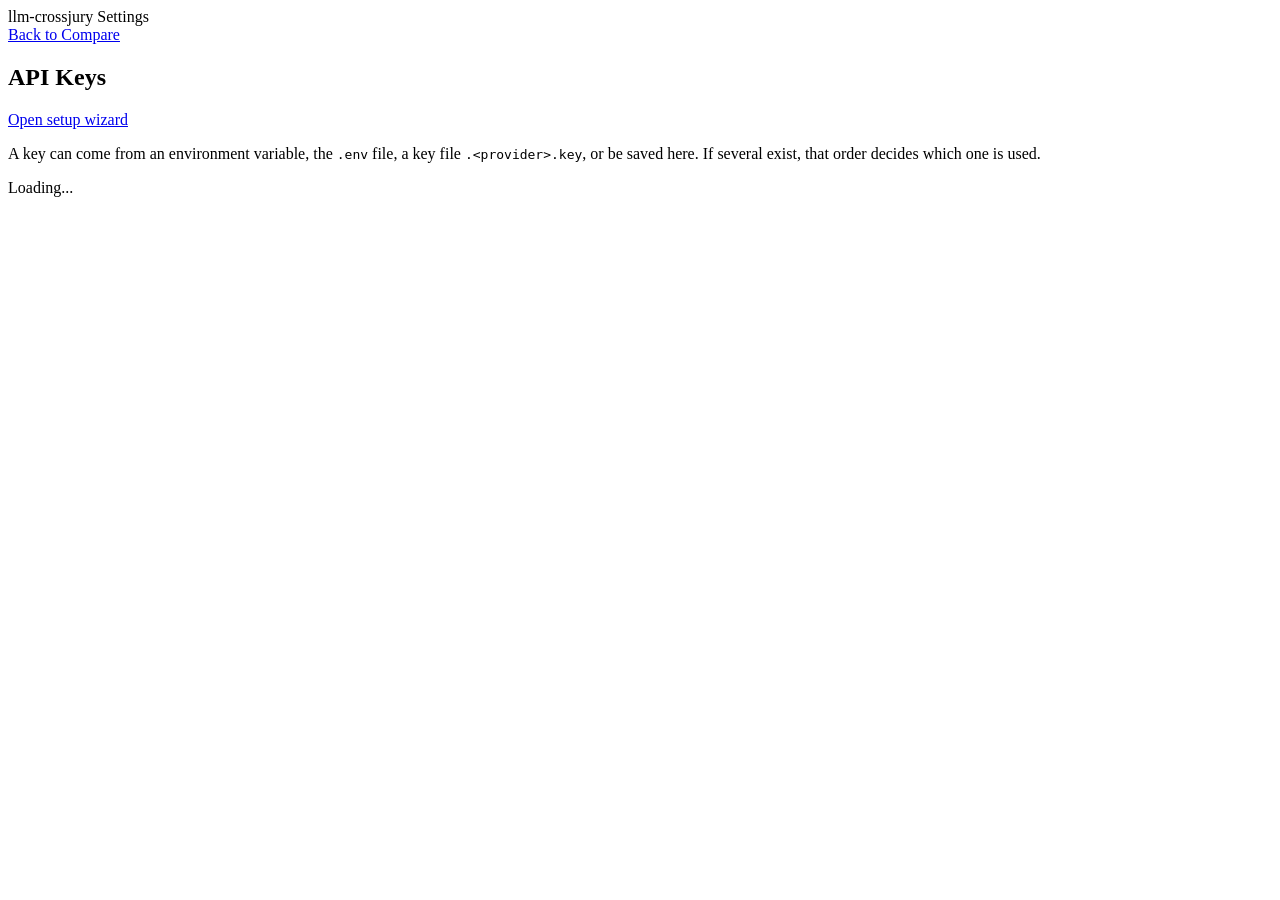
==== src/llm_crossjury/web/static/settings.html @ 58b1d6fd "feat(web): add the Settings > API Keys page and onboarding wizard A settings router serves /settings" ====
<!doctype html>
<html lang="en">
<head>
  <meta charset="utf-8">
  <meta name="viewport" content="width=device-width, initial-scale=1">
  <title>llm-crossjury Settings</title>
  <link rel="stylesheet" href="/app.css">
  <link rel="stylesheet" href="/settings.css">
</head>
<body>
  <header class="topbar">
    <div class="brand">llm-crossjury <span class="brand-mode">Settings</span></div>
    <nav class="topnav"><a href="/">Back to Compare</a></nav>
  </header>

  <main class="page">
    <section id="wizard" class="panel wizard" hidden aria-labelledby="wizard-title">
      <div class="wizard-head">
        <h2 id="wizard-title">Welcome to llm-crossjury</h2>
        <ol id="wizard-progress" class="wizard-progress" aria-label="Setup steps"></ol>
      </div>

      <div class="wizard-step" data-step="1">
        <h3>API keys and subscriptions</h3>
        <p>llm-crossjury sends your question to several AI vendors and compares the answers. To talk to a vendor it needs an <strong>API key</strong> from that vendor's developer console.</p>
        <ul class="plain-list">
          <li><strong>API key (available now):</strong> you pay the vendor per use. Every run shows a cost estimate first, and a daily budget stops runaway spending.</li>
          <li><strong>Subscription (coming soon):</strong> use an existing chat subscription instead of an API key. This mode is not available yet.</li>
        </ul>
        <p class="muted">A chat subscription (for example a paid chat app plan) does not include API access; API keys are billed separately by each vendor.</p>
      </div>

      <div class="wizard-step" data-step="2" hidden>
        <h3>Get an API key</h3>
        <p>You need a key from at least one vendor. Open the vendor's official key page, sign in, and create a key. Copy it; most vendors show it only once.</p>
        <ul id="wizard-links" class="link-list"></ul>
      </div>

      <div class="wizard-step" data-step="3" hidden>
        <h3>Paste your key</h3>
        <form id="wizard-save-form" class="key-form" autocomplete="off">
          <label class="field">
            <span class="field-label">Vendor</span>
            <select id="wizard-provider"></select>
          </label>
          <label class="field">
            <span class="field-label">API key</span>
            <input id="wizard-key" type="password" autocomplete="off" spellcheck="false" placeholder="Paste the key here">
          </label>
          <div class="actions">
            <button id="wizard-save" type="submit" class="btn btn-primary">Save key</button>
            <span id="wizard-save-status" class="muted" aria-live="polite"></span>
          </div>
        </form>
        <p class="muted">The key is stored on this computer only, in your user settings folder. It is never shown again after saving.</p>
      </div>

      <div class="wizard-step" data-step="4" hidden>
        <h3>Test the key</h3>
        <p>The test asks the vendor for its list of models. It spends no tokens and costs nothing.</p>
        <div class="actions">
          <button id="wizard-test" type="button" class="btn btn-primary">Test connection</button>
          <span id="wizard-test-status" class="muted" aria-live="polite"></span>
        </div>
      </div>

      <div class="wizard-step" data-step="5" hidden>
        <h3>Your spending limits</h3>
        <p>These limits protect you from unexpected costs. Runs that could exceed them are refused before any call is made.</p>
        <dl id="wizard-budget" class="budget-list"></dl>
        <p class="muted">These are the current defaults (read-only here).</p>
      </div>

      <div class="wizard-step" data-step="6" hidden>
        <h3>All set</h3>
        <p>You can add keys for more vendors, replace or delete keys at any time under Settings, API Keys.</p>
        <div class="actions">
          <a class="btn btn-primary" href="/">Start comparing</a>
        </div>
      </div>

      <div class="wizard-nav">
        <button id="wizard-skip" type="button" class="btn btn-link">Skip setup</button>
        <div class="actions">
          <button id="wizard-back" type="button" class="btn">Back</button>
          <button id="wizard-next" type="button" class="btn btn-primary">Next</button>
        </div>
      </div>
    </section>

    <section id="keys-section" class="panel">
      <div class="keys-head">
        <h2 class="section-label">API Keys</h2>
        <a id="open-wizard" class="btn" href="/settings?onboarding=1">Open setup wizard</a>
      </div>
      <p class="muted">A key can come from an environment variable, the <code>.env</code> file, a key file <code>.&lt;provider&gt;.key</code>, or be saved here. If several exist, that order decides which one is used.</p>
      <div id="keys" class="keys">
        <p class="muted">Loading...</p>
      </div>
      <p id="store-note" class="muted"></p>
    </section>

    <div id="message" class="message" role="alert" hidden></div>
  </main>

  <script src="/settings.js"></script>
</body>
</html>
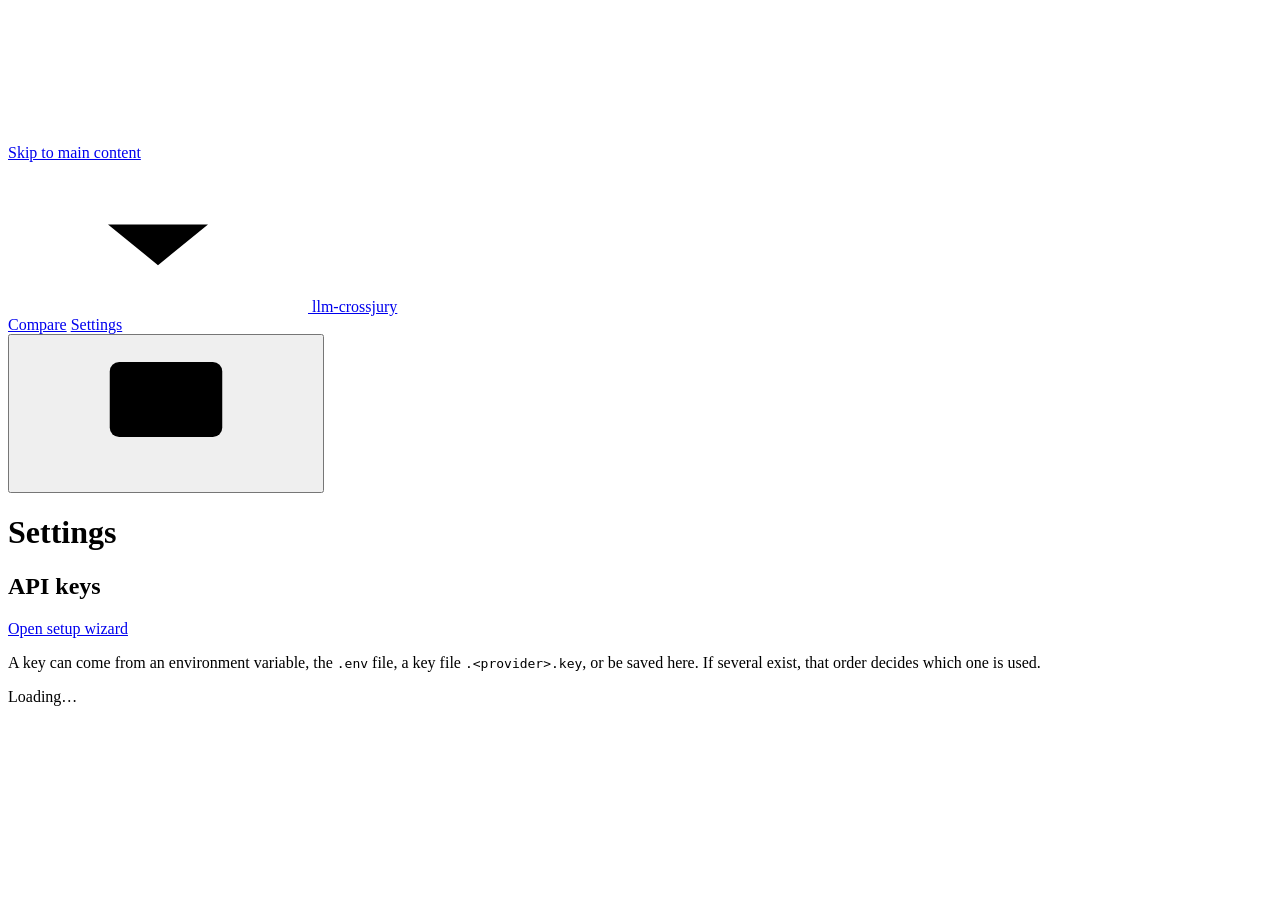
==== commit e2c3f0ea: "feat(ui): restyle the settings page and setup wizard to match Same top bar, navigation state, theme " ====
--- a/src/llm_crossjury/web/static/settings.html
+++ b/src/llm_crossjury/web/static/settings.html
@@ -3,20 +3,46 @@
 <head>
   <meta charset="utf-8">
   <meta name="viewport" content="width=device-width, initial-scale=1">
-  <title>llm-crossjury Settings</title>
+  <meta name="color-scheme" content="light dark">
+  <title>Settings - llm-crossjury</title>
+  <link rel="icon" href="/favicon.svg" type="image/svg+xml">
   <link rel="stylesheet" href="/app.css">
   <link rel="stylesheet" href="/settings.css">
+  <script src="/theme.js"></script>
 </head>
 <body>
+  <a class="skip-link" href="#main">Skip to main content</a>
+
+  <svg class="sprite" aria-hidden="true" focusable="false">
+    <symbol id="i-mark" viewBox="0 0 24 24"><path d="M4 3v7M9.33 3v7M14.67 3v7M20 3v7M4 10l8 6.5 8-6.5M12 16.5V21"/></symbol>
+    <symbol id="i-check" viewBox="0 0 24 24"><path d="M5 12.5l4.5 4.5L19 7.5"/></symbol>
+    <symbol id="i-sun" viewBox="0 0 24 24"><circle cx="12" cy="12" r="4"/><path d="M12 2.5v2M12 19.5v2M2.5 12h2M19.5 12h2M5.3 5.3l1.4 1.4M17.3 17.3l1.4 1.4M5.3 18.7l1.4-1.4M17.3 6.7l1.4-1.4"/></symbol>
+    <symbol id="i-moon" viewBox="0 0 24 24"><path d="M20 14.5A8 8 0 1 1 9.5 4a6.5 6.5 0 0 0 10.5 10.5z"/></symbol>
+    <symbol id="i-system" viewBox="0 0 24 24"><rect x="3" y="4" width="18" height="12" rx="1.5"/><path d="M8 20h8M12 16v4"/></symbol>
+    <symbol id="i-alert" viewBox="0 0 24 24"><path d="M12 3.5l9.5 16.5h-19z"/><path d="M12 10v4.5M12 17.5v.01"/></symbol>
+    <symbol id="i-external" viewBox="0 0 24 24"><path d="M14 4h6v6M20 4l-9 9M18 14v5a1 1 0 0 1-1 1H5a1 1 0 0 1-1-1V7a1 1 0 0 1 1-1h5"/></symbol>
+  </svg>
+
   <header class="topbar">
-    <div class="brand">llm-crossjury <span class="brand-mode">Settings</span></div>
-    <nav class="topnav"><a href="/">Back to Compare</a></nav>
+    <a class="brand" href="/">
+      <svg class="icon brand-mark" aria-hidden="true"><use href="#i-mark"/></svg>
+      <span class="brand-name">llm-crossjury</span>
+    </a>
+    <nav class="topnav" aria-label="Main">
+      <a href="/">Compare</a>
+      <a href="/settings" aria-current="page">Settings</a>
+    </nav>
+    <button id="theme-toggle" class="icon-btn theme-toggle" type="button" aria-label="Theme: system">
+      <svg class="icon" aria-hidden="true"><use href="#i-system"/></svg>
+    </button>
   </header>
 
-  <main class="page">
+  <main id="main" class="page settings-page" tabindex="-1">
+    <h1 class="visually-hidden">Settings</h1>
+
     <section id="wizard" class="panel wizard" hidden aria-labelledby="wizard-title">
       <div class="wizard-head">
-        <h2 id="wizard-title">Welcome to llm-crossjury</h2>
+        <h2 id="wizard-title" class="panel-title">Set up llm-crossjury</h2>
         <ol id="wizard-progress" class="wizard-progress" aria-label="Setup steps"></ol>
       </div>
 
@@ -24,35 +50,35 @@
         <h3>API keys and subscriptions</h3>
         <p>llm-crossjury sends your question to several AI vendors and compares the answers. To talk to a vendor it needs an <strong>API key</strong> from that vendor's developer console.</p>
         <ul class="plain-list">
-          <li><strong>API key (available now):</strong> you pay the vendor per use. Every run shows a cost estimate first, and a daily budget stops runaway spending.</li>
-          <li><strong>Subscription (coming soon):</strong> use an existing chat subscription instead of an API key. This mode is not available yet.</li>
+          <li><strong>API key:</strong> you pay the vendor per use. Every run shows a cost estimate first, and a daily budget stops runaway spending.</li>
+          <li><strong>Subscription:</strong> use an existing chat subscription through the vendor's official command-line tool instead of an API key. Pick it per model on the Compare page.</li>
         </ul>
-        <p class="muted">A chat subscription (for example a paid chat app plan) does not include API access; API keys are billed separately by each vendor.</p>
+        <p class="help">A chat subscription does not include API access; API keys are billed separately by each vendor.</p>
       </div>
 
       <div class="wizard-step" data-step="2" hidden>
         <h3>Get an API key</h3>
-        <p>You need a key from at least one vendor. Open the vendor's official key page, sign in, and create a key. Copy it; most vendors show it only once.</p>
+        <p>You need a key from at least one vendor. Open the vendor's key page, sign in, and create a key. Copy it: most vendors show it only once.</p>
         <ul id="wizard-links" class="link-list"></ul>
       </div>
 
       <div class="wizard-step" data-step="3" hidden>
         <h3>Paste your key</h3>
         <form id="wizard-save-form" class="key-form" autocomplete="off">
-          <label class="field">
-            <span class="field-label">Vendor</span>
+          <div class="field">
+            <label class="field-label" for="wizard-provider">Vendor</label>
             <select id="wizard-provider"></select>
-          </label>
-          <label class="field">
-            <span class="field-label">API key</span>
-            <input id="wizard-key" type="password" autocomplete="off" spellcheck="false" placeholder="Paste the key here">
-          </label>
+          </div>
+          <div class="field">
+            <label class="field-label" for="wizard-key">API key</label>
+            <input id="wizard-key" type="password" autocomplete="off" spellcheck="false" placeholder="Paste the key here" aria-describedby="wizard-key-help">
+            <p id="wizard-key-help" class="help">Stored on this computer only, in your user settings folder. It is never shown again after saving.</p>
+          </div>
           <div class="actions">
             <button id="wizard-save" type="submit" class="btn btn-primary">Save key</button>
-            <span id="wizard-save-status" class="muted" aria-live="polite"></span>
+            <span id="wizard-save-status" class="status" aria-live="polite"></span>
           </div>
         </form>
-        <p class="muted">The key is stored on this computer only, in your user settings folder. It is never shown again after saving.</p>
       </div>
 
       <div class="wizard-step" data-step="4" hidden>
@@ -60,7 +86,7 @@
         <p>The test asks the vendor for its list of models. It spends no tokens and costs nothing.</p>
         <div class="actions">
           <button id="wizard-test" type="button" class="btn btn-primary">Test connection</button>
-          <span id="wizard-test-status" class="muted" aria-live="polite"></span>
+          <span id="wizard-test-status" class="status" aria-live="polite"></span>
         </div>
       </div>
 
@@ -68,12 +94,12 @@
         <h3>Your spending limits</h3>
         <p>These limits protect you from unexpected costs. Runs that could exceed them are refused before any call is made.</p>
         <dl id="wizard-budget" class="budget-list"></dl>
-        <p class="muted">These are the current defaults (read-only here).</p>
+        <p class="help">These are the current defaults (read-only here).</p>
       </div>
 
       <div class="wizard-step" data-step="6" hidden>
         <h3>All set</h3>
-        <p>You can add keys for more vendors, replace or delete keys at any time under Settings, API Keys.</p>
+        <p>You can add keys for more vendors, and replace or delete keys at any time, under Settings.</p>
         <div class="actions">
           <a class="btn btn-primary" href="/">Start comparing</a>
         </div>
@@ -88,16 +114,16 @@
       </div>
     </section>
 
-    <section id="keys-section" class="panel">
-      <div class="keys-head">
-        <h2 class="section-label">API Keys</h2>
+    <section id="keys-section" class="panel" aria-labelledby="keys-title">
+      <div class="panel-head keys-head">
+        <h2 id="keys-title" class="panel-title">API keys</h2>
         <a id="open-wizard" class="btn" href="/settings?onboarding=1">Open setup wizard</a>
       </div>
-      <p class="muted">A key can come from an environment variable, the <code>.env</code> file, a key file <code>.&lt;provider&gt;.key</code>, or be saved here. If several exist, that order decides which one is used.</p>
-      <div id="keys" class="keys">
-        <p class="muted">Loading...</p>
+      <p class="help keys-intro">A key can come from an environment variable, the <code>.env</code> file, a key file <code>.&lt;provider&gt;.key</code>, or be saved here. If several exist, that order decides which one is used.</p>
+      <div id="keys" class="rack keys">
+        <p class="help rack-loading">Loading&hellip;</p>
       </div>
-      <p id="store-note" class="muted"></p>
+      <p id="store-note" class="help store-note"></p>
     </section>
 
     <div id="message" class="message" role="alert" hidden></div>
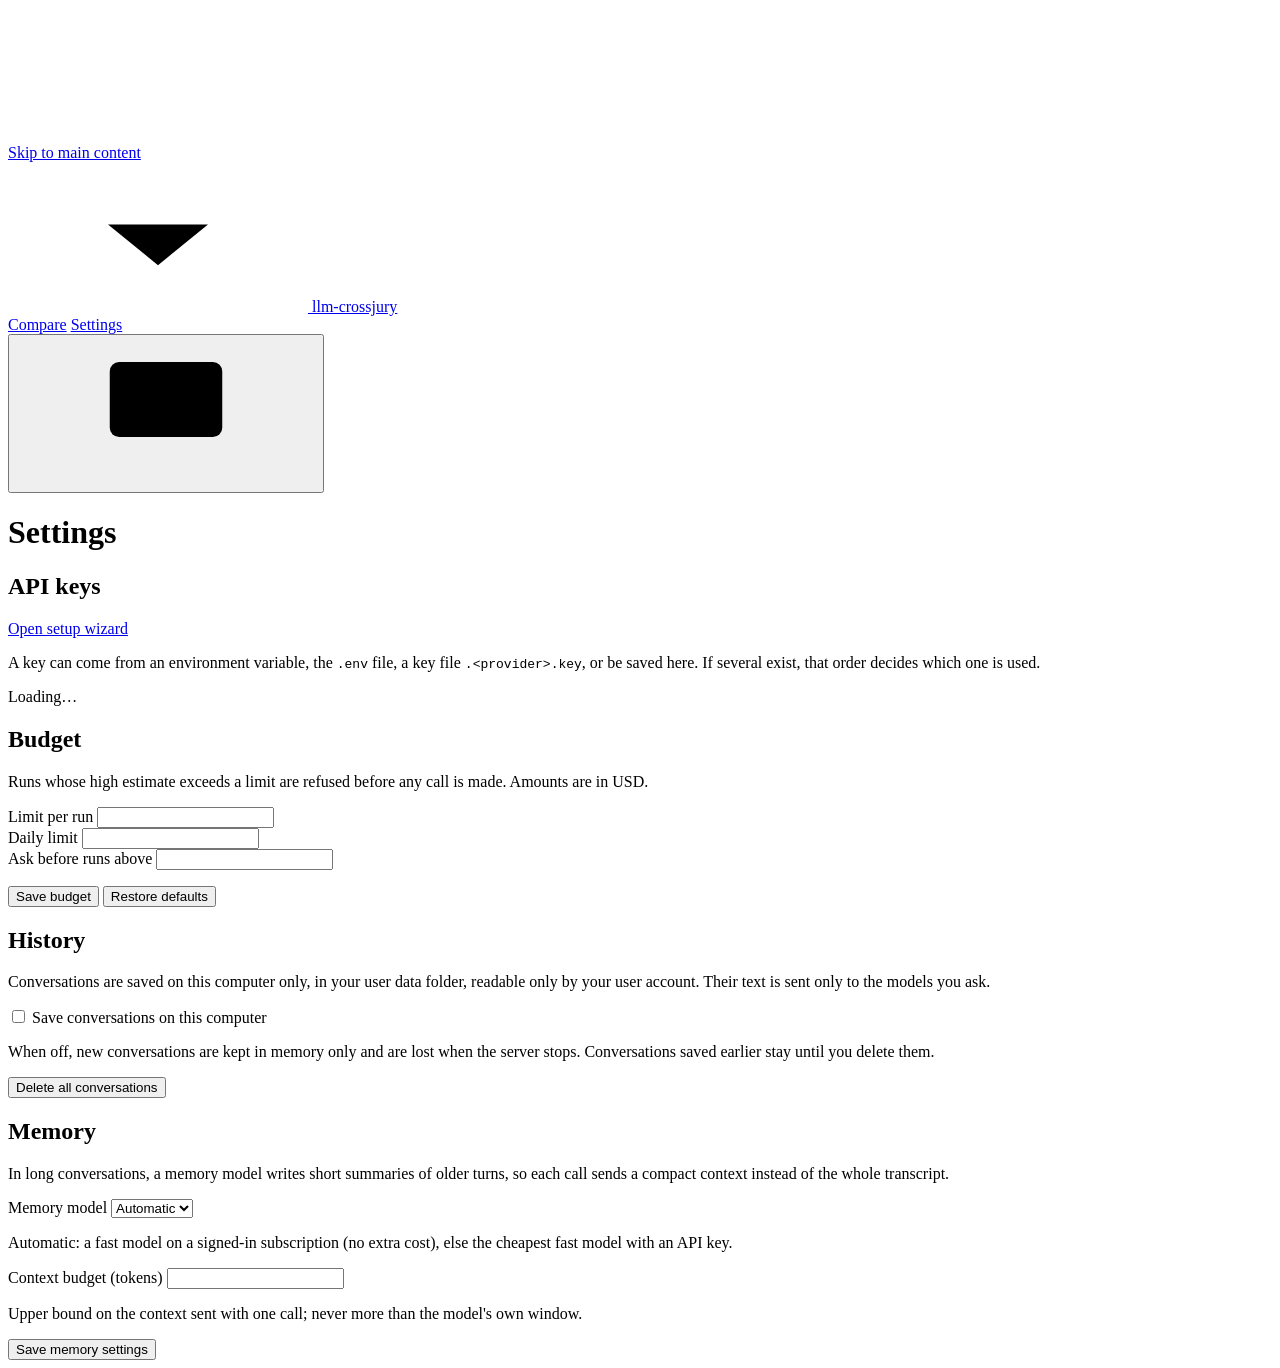
==== commit 10501d20: "feat(sessions): session store, detached tasks, app settings and session hooks (M1.5 A) - core/sessio" ====
--- a/src/llm_crossjury/web/static/settings.html
+++ b/src/llm_crossjury/web/static/settings.html
@@ -94,7 +94,7 @@
         <h3>Your spending limits</h3>
         <p>These limits protect you from unexpected costs. Runs that could exceed them are refused before any call is made.</p>
         <dl id="wizard-budget" class="budget-list"></dl>
-        <p class="help">These are the current defaults (read-only here).</p>
+        <p class="help">You can change them at any time under Settings, Budget.</p>
       </div>
 
       <div class="wizard-step" data-step="6" hidden>
@@ -126,6 +126,78 @@
       <p id="store-note" class="help store-note"></p>
     </section>
 
+    <section id="budget-section" class="panel app-section" aria-labelledby="budget-title">
+      <h2 id="budget-title" class="panel-title">Budget</h2>
+      <p class="help section-intro">Runs whose high estimate exceeds a limit are refused before any call is made. Amounts are in <span id="budget-currency">USD</span>.</p>
+      <form id="budget-form" class="app-form" autocomplete="off" novalidate>
+        <div class="app-fields">
+          <div class="field">
+            <label class="field-label" for="budget-run">Limit per run</label>
+            <input id="budget-run" type="number" inputmode="decimal" min="0.01" step="0.01" required>
+          </div>
+          <div class="field">
+            <label class="field-label" for="budget-daily">Daily limit</label>
+            <input id="budget-daily" type="number" inputmode="decimal" min="0.01" step="0.01" required>
+          </div>
+          <div class="field">
+            <label class="field-label" for="budget-confirm">Ask before runs above</label>
+            <input id="budget-confirm" type="number" inputmode="decimal" min="0" step="0.01" required>
+          </div>
+        </div>
+        <p id="budget-spent" class="help" aria-live="polite"></p>
+        <p id="budget-defaults" class="help"></p>
+        <div class="actions">
+          <button id="budget-save" type="submit" class="btn btn-primary">Save budget</button>
+          <button id="budget-reset" type="button" class="btn">Restore defaults</button>
+          <span id="budget-status" class="status" aria-live="polite"></span>
+        </div>
+      </form>
+    </section>
+
+    <section id="history-section" class="panel app-section" aria-labelledby="history-title">
+      <h2 id="history-title" class="panel-title">History</h2>
+      <p class="help section-intro">Conversations are saved on this computer only, in your user data folder, readable only by your user account. Their text is sent only to the models you ask.</p>
+      <div class="app-form">
+        <label class="check-row" for="history-save">
+          <input id="history-save" type="checkbox">
+          <span>Save conversations on this computer</span>
+        </label>
+        <p class="help">When off, new conversations are kept in memory only and are lost when the server stops. Conversations saved earlier stay until you delete them.</p>
+        <div class="actions">
+          <span id="history-status" class="status" aria-live="polite"></span>
+        </div>
+        <div class="actions danger-zone">
+          <button id="history-clear" type="button" class="btn btn-danger">Delete all conversations</button>
+          <span id="history-clear-status" class="status" aria-live="polite"></span>
+        </div>
+      </div>
+    </section>
+
+    <section id="memory-section" class="panel app-section" aria-labelledby="memory-title">
+      <h2 id="memory-title" class="panel-title">Memory</h2>
+      <p class="help section-intro">In long conversations, a memory model writes short summaries of older turns, so each call sends a compact context instead of the whole transcript.</p>
+      <form id="memory-form" class="app-form" autocomplete="off" novalidate>
+        <div class="app-fields">
+          <div class="field">
+            <label class="field-label" for="memory-model">Memory model</label>
+            <select id="memory-model" aria-describedby="memory-model-help">
+              <option value="auto">Automatic</option>
+            </select>
+            <p id="memory-model-help" class="help">Automatic: a fast model on a signed-in subscription (no extra cost), else the cheapest fast model with an API key.</p>
+          </div>
+          <div class="field">
+            <label class="field-label" for="memory-budget">Context budget (tokens)</label>
+            <input id="memory-budget" type="number" inputmode="numeric" min="8000" step="1000" required aria-describedby="memory-budget-help">
+            <p id="memory-budget-help" class="help">Upper bound on the context sent with one call; never more than the model's own window.</p>
+          </div>
+        </div>
+        <div class="actions">
+          <button id="memory-save" type="submit" class="btn btn-primary">Save memory settings</button>
+          <span id="memory-status" class="status" aria-live="polite"></span>
+        </div>
+      </form>
+    </section>
+
     <div id="message" class="message" role="alert" hidden></div>
   </main>
 
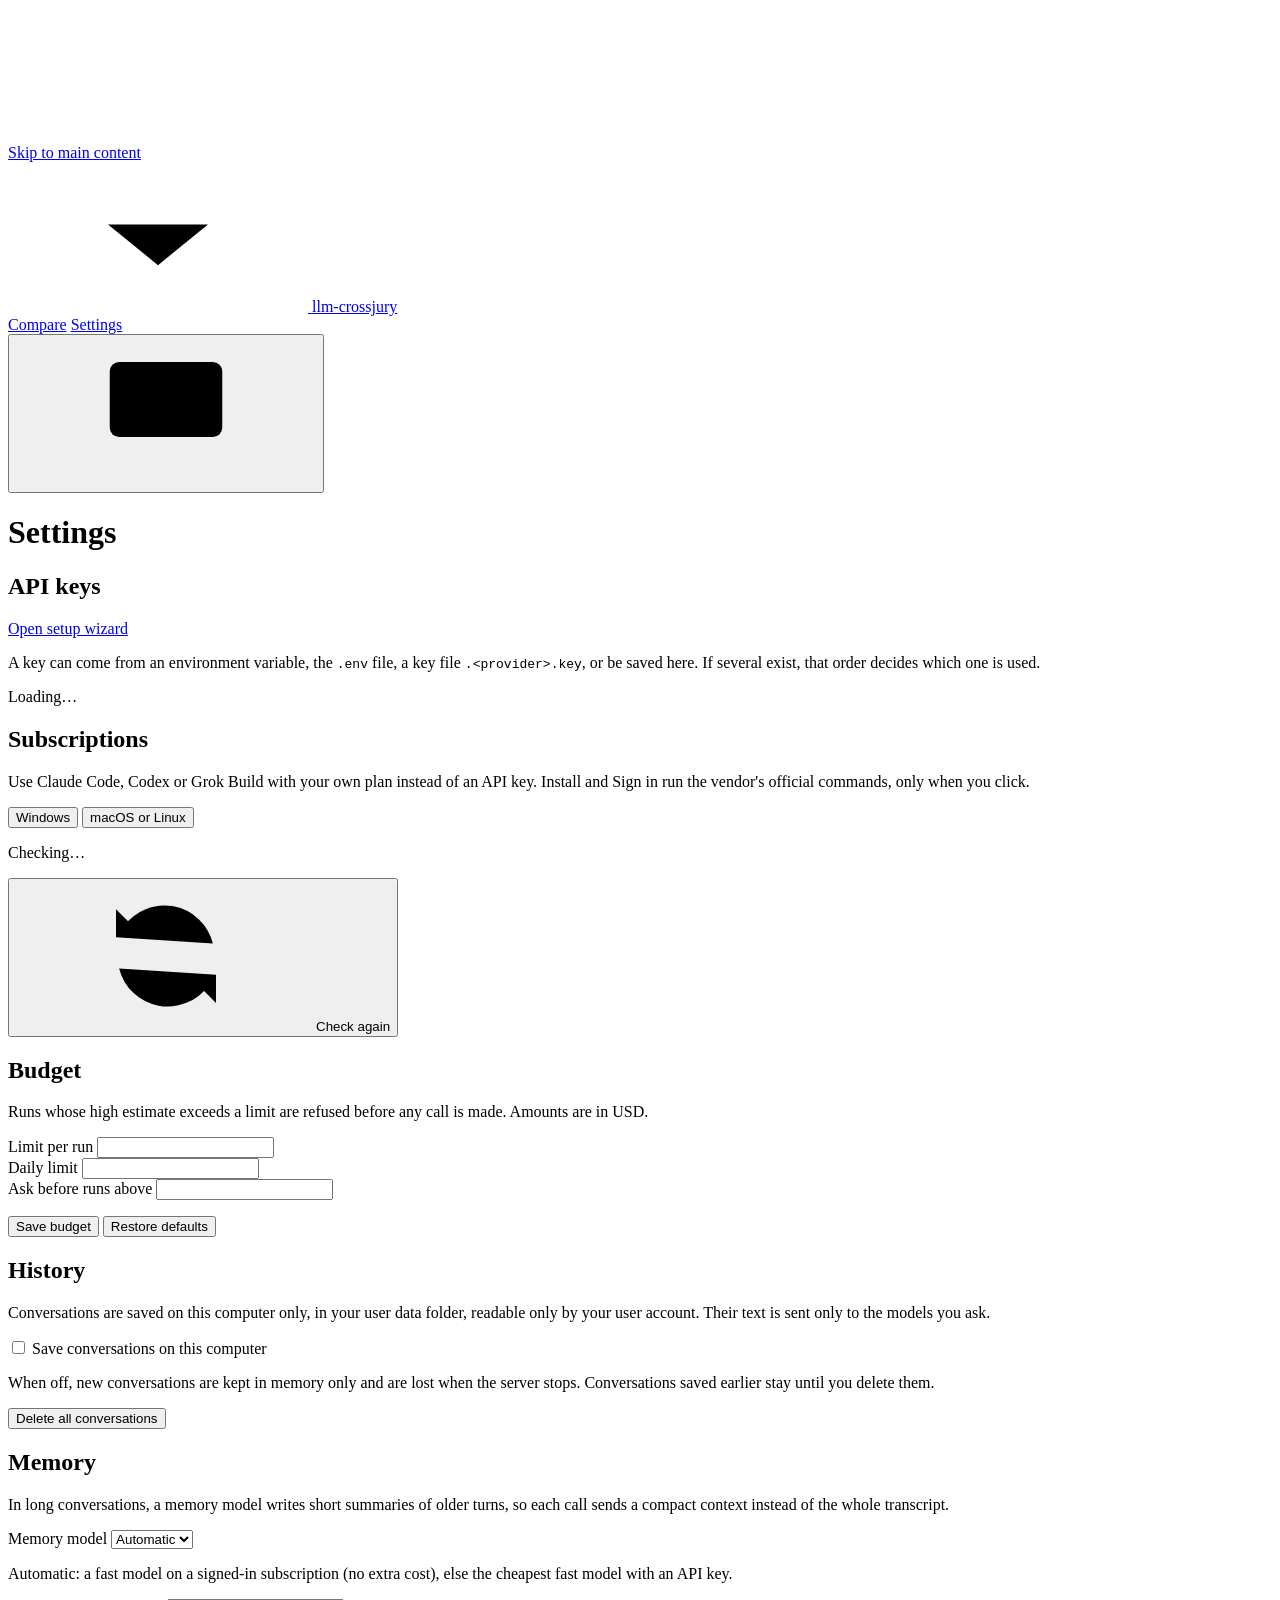
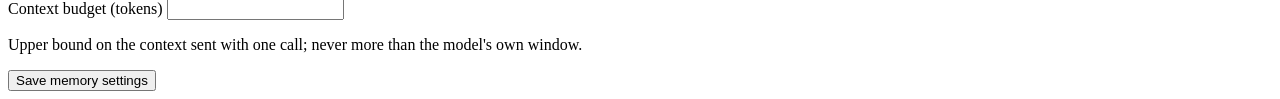
==== commit 6c0aab7f: "feat(onboarding): one-click install and sign-in for subscription CLIs The setup wizard and a new Set" ====
--- a/src/llm_crossjury/web/static/settings.html
+++ b/src/llm_crossjury/web/static/settings.html
@@ -21,6 +21,9 @@
     <symbol id="i-system" viewBox="0 0 24 24"><rect x="3" y="4" width="18" height="12" rx="1.5"/><path d="M8 20h8M12 16v4"/></symbol>
     <symbol id="i-alert" viewBox="0 0 24 24"><path d="M12 3.5l9.5 16.5h-19z"/><path d="M12 10v4.5M12 17.5v.01"/></symbol>
     <symbol id="i-external" viewBox="0 0 24 24"><path d="M14 4h6v6M20 4l-9 9M18 14v5a1 1 0 0 1-1 1H5a1 1 0 0 1-1-1V7a1 1 0 0 1 1-1h5"/></symbol>
+    <symbol id="i-copy" viewBox="0 0 24 24"><rect x="9" y="9" width="11" height="11" rx="1.5"/><path d="M15 9V5a1 1 0 0 0-1-1H5a1 1 0 0 0-1 1v9a1 1 0 0 0 1 1h4"/></symbol>
+    <symbol id="i-download" viewBox="0 0 24 24"><path d="M12 4v11M7 10.5l5 5 5-5M5 20h14"/></symbol>
+    <symbol id="i-refresh" viewBox="0 0 24 24"><path d="M19.5 10A8 8 0 0 0 5.2 7.3L4 9M4 4.5V9h4.5M4.5 14a8 8 0 0 0 14.3 2.7L20 15M20 19.5V15h-4.5"/></symbol>
   </svg>
 
   <header class="topbar">
@@ -46,28 +49,55 @@
         <ol id="wizard-progress" class="wizard-progress" aria-label="Setup steps"></ol>
       </div>
 
-      <div class="wizard-step" data-step="1">
-        <h3>API keys and subscriptions</h3>
-        <p>llm-crossjury sends your question to several AI vendors and compares the answers. To talk to a vendor it needs an <strong>API key</strong> from that vendor's developer console.</p>
-        <ul class="plain-list">
-          <li><strong>API key:</strong> you pay the vendor per use. Every run shows a cost estimate first, and a daily budget stops runaway spending.</li>
-          <li><strong>Subscription:</strong> use an existing chat subscription through the vendor's official command-line tool instead of an API key. Pick it per model on the Compare page.</li>
-        </ul>
-        <p class="help">A chat subscription does not include API access; API keys are billed separately by each vendor.</p>
-      </div>
-
-      <div class="wizard-step" data-step="2" hidden>
-        <h3>Get an API key</h3>
-        <p>You need a key from at least one vendor. Open the vendor's key page, sign in, and create a key. Copy it: most vendors show it only once.</p>
-        <ul id="wizard-links" class="link-list"></ul>
-      </div>
-
-      <div class="wizard-step" data-step="3" hidden>
-        <h3>Paste your key</h3>
+      <div class="wizard-step" data-step="welcome">
+        <h3>Welcome</h3>
+        <p>llm-crossjury asks several AI models the same question, shows their answers side by side, and helps you combine them into one answer. First, connect at least one model.</p>
+        <fieldset class="path-choice">
+          <legend class="field-label">How do you want to connect models?</legend>
+          <label class="path-option">
+            <input type="radio" name="wizard-path" value="subs">
+            <span class="path-text"><strong>Use my subscriptions</strong><span class="help">Claude Pro or Max, ChatGPT Plus or Pro, or SuperGrok (experimental), through each vendor's command-line tool.</span></span>
+          </label>
+          <label class="path-option">
+            <input type="radio" name="wizard-path" value="keys">
+            <span class="path-text"><strong>Use API keys</strong><span class="help">Anthropic, OpenAI, Google Gemini or xAI.</span></span>
+          </label>
+          <label class="path-option">
+            <input type="radio" name="wizard-path" value="both" checked>
+            <span class="path-text"><strong>Both</strong><span class="help">Pick the backend per model when you ask.</span></span>
+          </label>
+        </fieldset>
+        <p class="help">Subscriptions have no per-call cost but use your plan's limits. API keys are paid per call, and you see the cost estimate before each run.</p>
+        <p class="help">Gemini works with an API key only: Google does not allow its consumer plans in third-party apps.</p>
+      </div>
+
+      <div class="wizard-step" data-step="subs" hidden>
+        <h3>Connect your subscriptions</h3>
+        <p>For each plan you have, install the vendor's tool and sign in once. The buttons run the vendor's official commands, only when you click; you can also run them yourself in a terminal. llm-crossjury never sees your password or sign-in token.</p>
+        <div class="os-switch" role="group" aria-label="Show commands for">
+          <button type="button" class="btn btn-small" data-os="windows" aria-pressed="false">Windows</button>
+          <button type="button" class="btn btn-small" data-os="unix" aria-pressed="false">macOS or Linux</button>
+        </div>
+        <div id="cli-rows" class="rack cli-rows">
+          <p class="help rack-loading">Checking&hellip;</p>
+        </div>
+        <p id="cli-tip" class="help cli-tip" hidden>Just installed it? If this page still says Not installed, restart llm-crossjury. Signing in by hand? Open a new terminal first, so the new command is found.</p>
+        <div class="actions">
+          <button id="cli-recheck" type="button" class="btn">
+            <svg class="icon" aria-hidden="true"><use href="#i-refresh"/></svg>Check again
+          </button>
+          <span id="cli-status" class="status" aria-live="polite"></span>
+        </div>
+      </div>
+
+      <div class="wizard-step" data-step="keys" hidden>
+        <h3>Add an API key</h3>
+        <p>Create a key on the vendor's site, paste it here and save. The test lists the vendor's models; it costs nothing.</p>
         <form id="wizard-save-form" class="key-form" autocomplete="off">
           <div class="field">
             <label class="field-label" for="wizard-provider">Vendor</label>
             <select id="wizard-provider"></select>
+            <p id="wizard-key-link" class="help"></p>
           </div>
           <div class="field">
             <label class="field-label" for="wizard-key">API key</label>
@@ -75,34 +105,24 @@
             <p id="wizard-key-help" class="help">Stored on this computer only, in your user settings folder. It is never shown again after saving.</p>
           </div>
           <div class="actions">
-            <button id="wizard-save" type="submit" class="btn btn-primary">Save key</button>
+            <button id="wizard-save" type="submit" class="btn btn-primary">Save and test</button>
             <span id="wizard-save-status" class="status" aria-live="polite"></span>
           </div>
         </form>
-      </div>
-
-      <div class="wizard-step" data-step="4" hidden>
-        <h3>Test the key</h3>
-        <p>The test asks the vendor for its list of models. It spends no tokens and costs nothing.</p>
-        <div class="actions">
-          <button id="wizard-test" type="button" class="btn btn-primary">Test connection</button>
-          <span id="wizard-test-status" class="status" aria-live="polite"></span>
-        </div>
-      </div>
-
-      <div class="wizard-step" data-step="5" hidden>
-        <h3>Your spending limits</h3>
-        <p>These limits protect you from unexpected costs. Runs that could exceed them are refused before any call is made.</p>
+        <ul id="wizard-key-list" class="status-list" aria-label="API keys"></ul>
+      </div>
+
+      <div class="wizard-step" data-step="done" hidden>
+        <h3 id="wizard-done-title">Ready to go</h3>
+        <p id="wizard-done-intro"></p>
+        <ul id="wizard-summary" class="status-list" aria-label="Connected models"></ul>
+        <p>API runs stop at these limits. Change them under Settings, Budget.</p>
         <dl id="wizard-budget" class="budget-list"></dl>
-        <p class="help">You can change them at any time under Settings, Budget.</p>
-      </div>
-
-      <div class="wizard-step" data-step="6" hidden>
-        <h3>All set</h3>
-        <p>You can add keys for more vendors, and replace or delete keys at any time, under Settings.</p>
-        <div class="actions">
-          <a class="btn btn-primary" href="/">Start comparing</a>
-        </div>
+        <div class="actions">
+          <button id="wizard-example" type="button" class="btn btn-primary">Start with an example</button>
+          <button id="wizard-finish" type="button" class="btn">Go to the app</button>
+        </div>
+        <p class="help">The example fills in a question and picks your models. Nothing runs until you click Ask, after you see the estimate.</p>
       </div>
 
       <div class="wizard-nav">
@@ -117,13 +137,32 @@
     <section id="keys-section" class="panel" aria-labelledby="keys-title">
       <div class="panel-head keys-head">
         <h2 id="keys-title" class="panel-title">API keys</h2>
-        <a id="open-wizard" class="btn" href="/settings?onboarding=1">Open setup wizard</a>
+        <a id="open-wizard" class="btn" href="/settings?onboarding=1&amp;from=settings">Open setup wizard</a>
       </div>
       <p class="help keys-intro">A key can come from an environment variable, the <code>.env</code> file, a key file <code>.&lt;provider&gt;.key</code>, or be saved here. If several exist, that order decides which one is used.</p>
       <div id="keys" class="rack keys">
         <p class="help rack-loading">Loading&hellip;</p>
       </div>
       <p id="store-note" class="help store-note"></p>
+    </section>
+
+    <section id="subs-section" class="panel app-section" aria-labelledby="subs-title">
+      <h2 id="subs-title" class="panel-title">Subscriptions</h2>
+      <p class="help section-intro">Use Claude Code, Codex or Grok Build with your own plan instead of an API key. Install and Sign in run the vendor's official commands, only when you click.</p>
+      <div class="os-switch" role="group" aria-label="Show commands for">
+        <button type="button" class="btn btn-small" data-os="windows" aria-pressed="false">Windows</button>
+        <button type="button" class="btn btn-small" data-os="unix" aria-pressed="false">macOS or Linux</button>
+      </div>
+      <div id="subs-rows" class="rack cli-rows">
+        <p class="help rack-loading">Checking&hellip;</p>
+      </div>
+      <p id="subs-tip" class="help cli-tip" hidden>Just installed it? If this page still says Not installed, restart llm-crossjury.</p>
+      <div class="actions">
+        <button id="subs-recheck" type="button" class="btn">
+          <svg class="icon" aria-hidden="true"><use href="#i-refresh"/></svg>Check again
+        </button>
+        <span id="subs-status" class="status" aria-live="polite"></span>
+      </div>
     </section>
 
     <section id="budget-section" class="panel app-section" aria-labelledby="budget-title">
